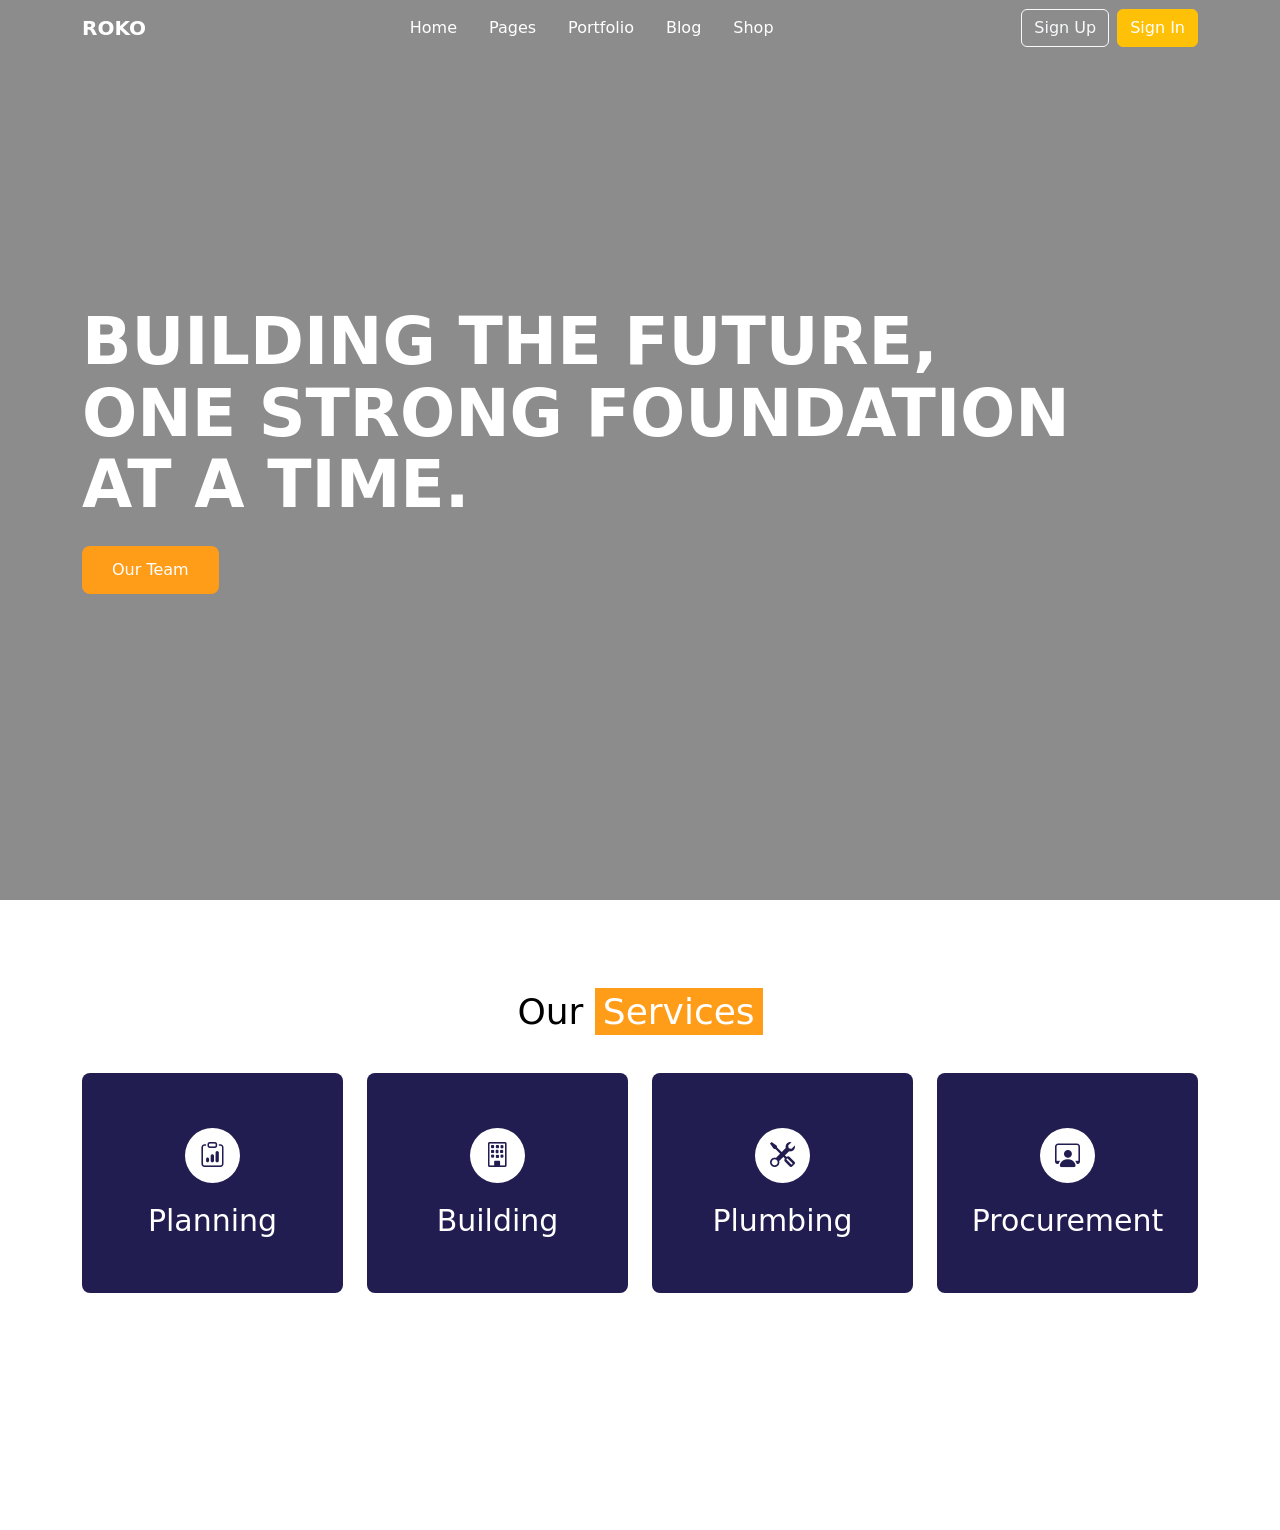
==== index.html @ e91935f6 "first draft. made index page with bootstrap." ====
<!doctype html>
<html lang="en">
  <head>
    <meta charset="UTF-8" />
    <meta name="viewport" content="width=device-width, initial-scale=1.0" />
    <title>ROKKO Building</title>
    <link
      href="https://cdn.jsdelivr.net/npm/bootstrap@5.3.8/dist/css/bootstrap.min.css"
      rel="stylesheet"
      integrity="sha384-sRIl4kxILFvY47J16cr9ZwB07vP4J8+LH7qKQnuqkuIAvNWLzeN8tE5YBujZqJLB"
      crossorigin="anonymous"
    />
    <link
      rel="stylesheet"
      href="https://cdn.jsdelivr.net/npm/bootstrap-icons@1.13.1/font/bootstrap-icons.min.css"
    />
    <link rel="stylesheet" href="style.css" />
  </head>
  <body>
    <nav class="navbar navbar-expand-lg navbar-dark fixed-top bg-transparent">
      <div class="container">
        <a class="navbar-brand fw-bold" href="index.html"> ROKO </a>

        <button
          class="navbar-toggler"
          type="button"
          data-bs-toggle="collapse"
          data-bs-target="#navbarContent"
        >
          <span class="navbar-toggler-icon"></span>
        </button>

        <div class="collapse navbar-collapse" id="navbarContent">
          <ul class="navbar-nav mx-auto gap-lg-3">
            <li class="nav-item">
              <a class="nav-link text-white" href="index.html">Home</a>
            </li>

            <li class="nav-item">
              <a class="nav-link text-white" href="pages.html">Pages</a>
            </li>

            <li class="nav-item">
              <a class="nav-link text-white" href="portfolio.html">Portfolio</a>
            </li>

            <li class="nav-item">
              <a class="nav-link text-white" href="blog.html">Blog</a>
            </li>

            <li class="nav-item">
              <a class="nav-link text-white" href="shop.html">Shop</a>
            </li>
          </ul>

          <div class="d-flex gap-2">
            <a href="signup.html" class="btn btn-outline-light"> Sign Up </a>

            <a href="signin.html" class="btn btn-warning text-white">
              Sign In
            </a>
          </div>
        </div>
      </div>
    </nav>

    <section class="hero">
      <div class="container hero-content">
        <h1>
          BUILDING THE FUTURE,<br />
          ONE STRONG FOUNDATION<br />
          AT A TIME.
        </h1>

        <a href="team.html" class="btn btn-warning text-white"> Our Team </a>
      </div>
    </section>

    <section class="services">
      <div class="container">
        <h2 class="services-heading">Our <span>Services</span></h2>

        <div class="row g-4">
          <div class="col-12 col-sm-6 col-lg-3">
            <div class="service-card">
              <div class="service-icon">
                <i class="bi bi-clipboard-data"></i>
              </div>

              <h3>Planning</h3>
            </div>
          </div>

          <div class="col-12 col-sm-6 col-lg-3">
            <div class="service-card">
              <div class="service-icon">
                <i class="bi bi-building"></i>
              </div>

              <h3>Building</h3>
            </div>
          </div>

          <div class="col-12 col-sm-6 col-lg-3">
            <div class="service-card">
              <div class="service-icon">
                <i class="bi bi-tools"></i>
              </div>

              <h3>Plumbing</h3>
            </div>
          </div>

          <div class="col-12 col-sm-6 col-lg-3">
            <div class="service-card">
              <div class="service-icon">
                <i class="bi bi-person-workspace"></i>
              </div>

              <h3>Procurement</h3>
            </div>
          </div>
        </div>
      </div>
    </section>

    <script
      src="https://cdn.jsdelivr.net/npm/bootstrap@5.3.8/dist/js/bootstrap.bundle.min.js"
      integrity="sha384-FKyoEForCGlyvwx9Hj09JcYn3nv7wiPVlz7YYwJrWVcXK/BmnVDxM+D2scQbITxI"
      crossorigin="anonymous"
    ></script>
  </body>
</html>
---- style.css ----
.hero {
  min-height: 100vh;

  background-image:
    linear-gradient(rgba(0, 0, 0, 0.45), rgba(0, 0, 0, 0.45)),
    url('images/building.jpg');

  background-size: cover;
  background-position: center;
  background-repeat: no-repeat;

  display: flex;
  align-items: center;
}

.hero-content {
  color: white;
}

.hero h1 {
  font-size: 65px;
  font-weight: bold;
  line-height: 1.1;
  margin-bottom: 25px;
}

.hero .btn {
  background-color: #ff9d19;
  border: none;
  padding: 12px 30px;
  border-radius: 8px;
}

.services {
  min-height: 70vh;
  background-color: white;
  padding: 90px 0;
}

.services-heading {
  text-align: center;
  font-size: 36px;
  font-weight: 500;
  margin-bottom: 40px;
  color: black;
}

.services-heading span {
  background-color: #ff9d19;
  color: white;
  padding: 3px 8px;
}

.service-card {
  background-color: #211d50;
  color: white;
  min-height: 220px;
  border-radius: 8px;
  flex-direction: column;

  display: flex;
  align-items: center;
  justify-content: center;
}

.service-icon {
  width: 55px;
  height: 55px;
  background-color: white;
  color: #211d50;
  border-radius: 50%;

  display: flex;
  align-items: center;
  justify-content: center;

  font-size: 25px;
  margin-bottom: 20px;
}

.service-card h3 {
  font-size: 30px;
  font-weight: 500;
  margin: 0;
}
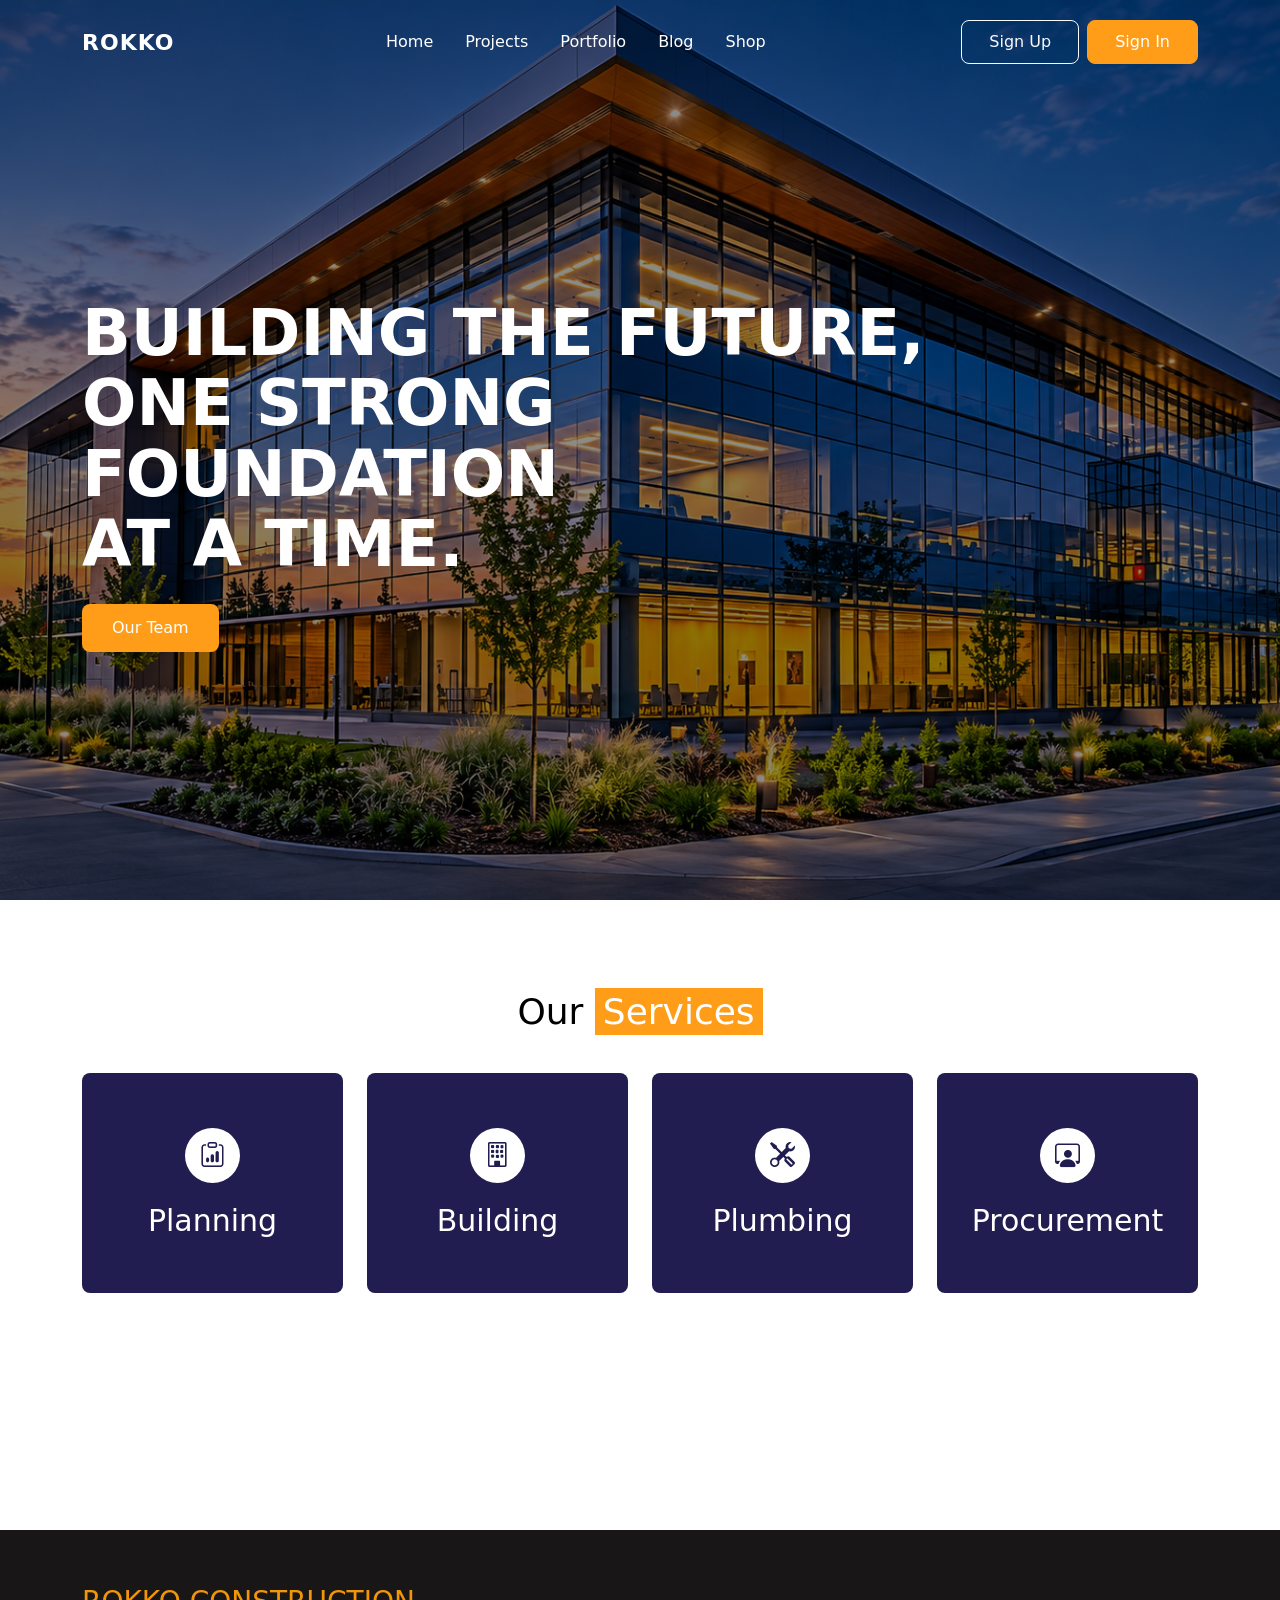
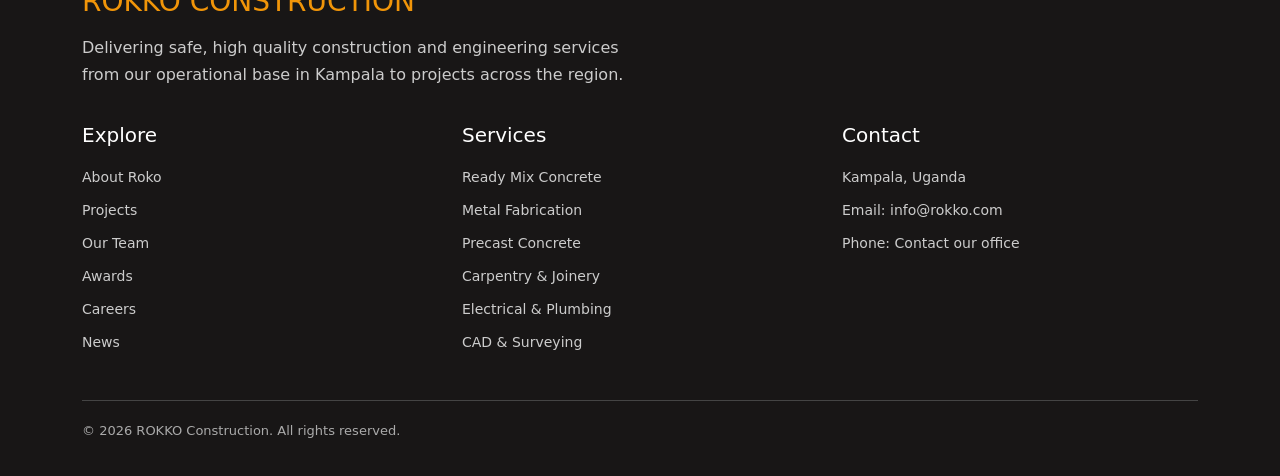
==== commit 3d9a4a2e: "initial index home" ====
--- a/index.html
+++ b/index.html
@@ -4,22 +4,29 @@
     <meta charset="UTF-8" />
     <meta name="viewport" content="width=device-width, initial-scale=1.0" />
     <title>ROKKO Building</title>
+
     <link
       href="https://cdn.jsdelivr.net/npm/bootstrap@5.3.8/dist/css/bootstrap.min.css"
       rel="stylesheet"
       integrity="sha384-sRIl4kxILFvY47J16cr9ZwB07vP4J8+LH7qKQnuqkuIAvNWLzeN8tE5YBujZqJLB"
       crossorigin="anonymous"
     />
+
     <link
       rel="stylesheet"
       href="https://cdn.jsdelivr.net/npm/bootstrap-icons@1.13.1/font/bootstrap-icons.min.css"
     />
+
     <link rel="stylesheet" href="style.css" />
   </head>
+
   <body>
-    <nav class="navbar navbar-expand-lg navbar-dark fixed-top bg-transparent">
+    <nav
+      class="navbar navbar-expand-lg navbar-dark fixed-top bg-transparent"
+      id="mainNavbar"
+    >
       <div class="container">
-        <a class="navbar-brand fw-bold" href="index.html"> ROKO </a>
+        <a class="navbar-brand fw-bold" href="index.html">ROKKO</a>
 
         <button
           class="navbar-toggler"
@@ -30,14 +37,14 @@
           <span class="navbar-toggler-icon"></span>
         </button>
 
-        <div class="collapse navbar-collapse" id="navbarContent">
+        <div class="collapse navbar-collapse pageLinks" id="navbarContent">
           <ul class="navbar-nav mx-auto gap-lg-3">
             <li class="nav-item">
               <a class="nav-link text-white" href="index.html">Home</a>
             </li>
 
             <li class="nav-item">
-              <a class="nav-link text-white" href="pages.html">Pages</a>
+              <a class="nav-link text-white" href="pages.html">Projects</a>
             </li>
 
             <li class="nav-item">
@@ -54,11 +61,8 @@
           </ul>
 
           <div class="d-flex gap-2">
-            <a href="signup.html" class="btn btn-outline-light"> Sign Up </a>
-
-            <a href="signin.html" class="btn btn-warning text-white">
-              Sign In
-            </a>
+            <a href="signup.html" class="btn btn-outline-light">Sign Up</a>
+            <a href="signin.html" class="btn btn-warning text-white">Sign In</a>
           </div>
         </div>
       </div>
@@ -66,57 +70,55 @@
 
     <section class="hero">
       <div class="container hero-content">
-        <h1>
+        <h1 class="hero-title">
           BUILDING THE FUTURE,<br />
           ONE STRONG FOUNDATION<br />
           AT A TIME.
         </h1>
 
-        <a href="team.html" class="btn btn-warning text-white"> Our Team </a>
+        <a href="team.html" class="btn btn-warning text-white hero-button">
+          Our Team
+        </a>
       </div>
     </section>
 
-    <section class="services">
+    <section class="services" id="services">
       <div class="container">
         <h2 class="services-heading">Our <span>Services</span></h2>
 
         <div class="row g-4">
           <div class="col-12 col-sm-6 col-lg-3">
-            <div class="service-card">
+            <div class="service-card reveal">
               <div class="service-icon">
                 <i class="bi bi-clipboard-data"></i>
               </div>
-
               <h3>Planning</h3>
             </div>
           </div>
 
           <div class="col-12 col-sm-6 col-lg-3">
-            <div class="service-card">
+            <div class="service-card reveal">
               <div class="service-icon">
                 <i class="bi bi-building"></i>
               </div>
-
               <h3>Building</h3>
             </div>
           </div>
 
           <div class="col-12 col-sm-6 col-lg-3">
-            <div class="service-card">
+            <div class="service-card reveal">
               <div class="service-icon">
                 <i class="bi bi-tools"></i>
               </div>
-
               <h3>Plumbing</h3>
             </div>
           </div>
 
           <div class="col-12 col-sm-6 col-lg-3">
-            <div class="service-card">
+            <div class="service-card reveal">
               <div class="service-icon">
                 <i class="bi bi-person-workspace"></i>
               </div>
-
               <h3>Procurement</h3>
             </div>
           </div>
@@ -124,10 +126,58 @@
       </div>
     </section>
 
+    <footer>
+      <div class="container">
+        <div class="footer-intro">
+          <h1 class="footer-logo">ROKKO CONSTRUCTION</h1>
+
+          <p>
+            Delivering safe, high quality construction and engineering services
+            from our operational base in Kampala to projects across the region.
+          </p>
+        </div>
+
+        <div class="row g-4 footer-links">
+          <div class="col-6 col-md-4">
+            <h2>Explore</h2>
+            <a href="#">About Roko</a>
+            <a href="#">Projects</a>
+            <a href="#">Our Team</a>
+            <a href="#">Awards</a>
+            <a href="#">Careers</a>
+            <a href="#">News</a>
+          </div>
+
+          <div class="col-6 col-md-4">
+            <h2>Services</h2>
+            <a href="#">Ready Mix Concrete</a>
+            <a href="#">Metal Fabrication</a>
+            <a href="#">Precast Concrete</a>
+            <a href="#">Carpentry & Joinery</a>
+            <a href="#">Electrical & Plumbing</a>
+            <a href="#">CAD & Surveying</a>
+          </div>
+
+          <div class="col-12 col-md-4">
+            <h2>Contact</h2>
+            <p>Kampala, Uganda</p>
+            <p>Email: info@rokko.com</p>
+            <p>Phone: Contact our office</p>
+          </div>
+        </div>
+
+        <div class="footer-bottom">
+          <p>&copy; 2026 ROKKO Construction. All rights reserved.</p>
+        </div>
+      </div>
+    </footer>
+
     <script
       src="https://cdn.jsdelivr.net/npm/bootstrap@5.3.8/dist/js/bootstrap.bundle.min.js"
       integrity="sha384-FKyoEForCGlyvwx9Hj09JcYn3nv7wiPVlz7YYwJrWVcXK/BmnVDxM+D2scQbITxI"
       crossorigin="anonymous"
     ></script>
+
+    <script src="script.js"></script>
   </body>
 </html>
--- a/style.css
+++ b/style.css
@@ -1,9 +1,90 @@
+* {
+  box-sizing: border-box;
+  padding: 0;
+  margin: 0;
+}
+
+html {
+  scroll-behavior: smooth;
+}
+
+body {
+  overflow-x: hidden;
+}
+
+a {
+  text-decoration: none;
+  color: white;
+}
+
+/* NAVBAR */
+
+.navbar {
+  padding: 20px 0;
+  transition:
+    background-color 0.3s ease,
+    padding 0.3s ease;
+}
+
+.navbar.scrolled {
+  background-color: rgba(20, 20, 27, 0.96) !important;
+  padding: 12px 0;
+  box-shadow: 0 3px 15px rgba(0, 0, 0, 0.2);
+  backdrop-filter: blur(10px);
+}
+
+.navbar-brand {
+  font-size: 22px;
+  letter-spacing: 1px;
+}
+
+.pageLinks a {
+  font-weight: 500;
+  transition: color 0.25s ease;
+}
+
+.pageLinks a:hover {
+  color: #ff9d19 !important;
+}
+
+.navbar .btn {
+  transition:
+    transform 0.25s ease,
+    background-color 0.25s ease;
+  padding: 9px 27px;
+  border-radius: 8px;
+}
+
+.navbar .btn:hover {
+  transform: translateY(-3px);
+}
+
+.navbar .btn-warning {
+  background-color: #ff9d19;
+  border-color: #ff9d19;
+}
+
+.navbar .btn-warning:hover {
+  background-color: #e9890b;
+  border-color: #e9890b;
+}
+
+.navbar-collapse.show {
+  background-color: rgba(20, 20, 27, 0.96);
+  padding: 15px;
+  border-radius: 8px;
+  margin-top: 10px;
+}
+
+/* HERO SECTION */
+
 .hero {
   min-height: 100vh;
+  min-height: 100svh;
 
   background-image:
     linear-gradient(rgba(0, 0, 0, 0.45), rgba(0, 0, 0, 0.45)),
-    url('images/building.jpg');
+    url('images/building.png');
 
   background-size: cover;
   background-position: center;
@@ -11,25 +92,51 @@
 
   display: flex;
   align-items: center;
+  padding: 100px 0 50px;
 }
 
 .hero-content {
   color: white;
 }
 
-.hero h1 {
-  font-size: 65px;
-  font-weight: bold;
+.hero-title {
+  font-size: clamp(38px, 5vw, 65px);
+  font-weight: 800;
   line-height: 1.1;
+  max-width: 850px;
   margin-bottom: 25px;
-}
-
-.hero .btn {
+  animation: heroEnter 1s ease both;
+}
+
+.hero-button {
   background-color: #ff9d19;
   border: none;
   padding: 12px 30px;
   border-radius: 8px;
-}
+  animation: heroEnter 1s ease 0.3s both;
+  transition:
+    transform 0.25s ease,
+    background-color 0.25s ease;
+}
+
+.hero-button:hover {
+  background-color: #e9890b;
+  transform: translateY(-3px);
+}
+
+@keyframes heroEnter {
+  from {
+    opacity: 0;
+    transform: translateY(30px);
+  }
+
+  to {
+    opacity: 1;
+    transform: translateY(0);
+  }
+}
+
+/* SERVICES SECTION */
 
 .services {
   min-height: 70vh;
@@ -56,11 +163,21 @@
   color: white;
   min-height: 220px;
   border-radius: 8px;
+
+  display: flex;
   flex-direction: column;
-
-  display: flex;
   align-items: center;
   justify-content: center;
+
+  transition:
+    transform 0.3s ease,
+    box-shadow 0.3s ease;
+  cursor: pointer;
+}
+
+.service-card:hover {
+  transform: translateY(-10px);
+  box-shadow: 0 15px 30px rgba(33, 29, 80, 0.2);
 }
 
 .service-icon {
@@ -76,6 +193,16 @@
 
   font-size: 25px;
   margin-bottom: 20px;
+
+  transition:
+    transform 0.3s ease,
+    background-color 0.3s ease;
+}
+
+.service-card:hover .service-icon {
+  transform: rotate(-8deg) scale(1.1);
+  background-color: #ff9d19;
+  color: white;
 }
 
 .service-card h3 {
@@ -83,3 +210,152 @@
   font-weight: 500;
   margin: 0;
 }
+
+/* SCROLL REVEAL */
+
+.reveal {
+  opacity: 1;
+  transform: translateY(0);
+}
+
+.reveal-ready .reveal {
+  opacity: 0;
+  transform: translateY(35px);
+  transition:
+    opacity 0.7s ease,
+    transform 0.7s ease;
+}
+
+.reveal-ready .reveal.visible {
+  opacity: 1;
+  transform: translateY(0);
+}
+
+/* FOOTER */
+
+footer {
+  background-color: rgb(24, 22, 22);
+  color: white;
+  padding: 55px 0 20px;
+}
+
+.footer-intro {
+  margin-bottom: 35px;
+}
+
+.footer-logo {
+  color: #f19509;
+  font-size: 28px;
+  margin-bottom: 15px;
+}
+
+.footer-intro p {
+  max-width: 550px;
+  line-height: 1.7;
+  color: #cccccc;
+}
+
+.footer-links h2 {
+  font-size: 20px;
+  margin-bottom: 20px;
+}
+
+.footer-links a {
+  display: block;
+  font-size: 14px;
+  color: #cccccc;
+  margin-bottom: 12px;
+  transition:
+    color 0.25s ease,
+    padding-left 0.25s ease;
+}
+
+.footer-links a:hover {
+  color: #ff9d19;
+  padding-left: 5px;
+}
+
+.footer-links p {
+  font-size: 14px;
+  color: #cccccc;
+  margin-bottom: 12px;
+}
+
+.footer-bottom {
+  border-top: 1px solid #444;
+  margin-top: 35px;
+  padding-top: 20px;
+  color: #aaaaaa;
+  font-size: 13px;
+}
+
+/* TABLETS */
+
+@media (max-width: 991px) {
+  .navbar-collapse {
+    padding-top: 10px;
+  }
+
+  .navbar-nav {
+    gap: 5px !important;
+  }
+
+  .navbar-collapse .d-flex {
+    margin-top: 12px;
+  }
+}
+
+/* MOBILE */
+
+@media (max-width: 576px) {
+  .hero {
+    min-height: 85svh;
+    background-position: 58% center;
+  }
+
+  .hero-title {
+    font-size: clamp(34px, 9vw, 48px);
+    line-height: 1.15;
+  }
+
+  .services {
+    padding: 65px 0;
+  }
+
+  .services-heading {
+    font-size: 30px;
+    margin-bottom: 30px;
+  }
+
+  .service-card {
+    min-height: 190px;
+  }
+
+  .service-card h3 {
+    font-size: 25px;
+  }
+
+  footer {
+    padding-top: 40px;
+  }
+
+  .footer-logo {
+    font-size: 23px;
+  }
+}
+
+/* ACCESSIBILITY */
+
+@media (prefers-reduced-motion: reduce) {
+  html {
+    scroll-behavior: auto;
+  }
+
+  *,
+  *::before,
+  *::after {
+    animation-duration: 0.01ms !important;
+    animation-iteration-count: 1 !important;
+    transition-duration: 0.01ms !important;
+  }
+}
